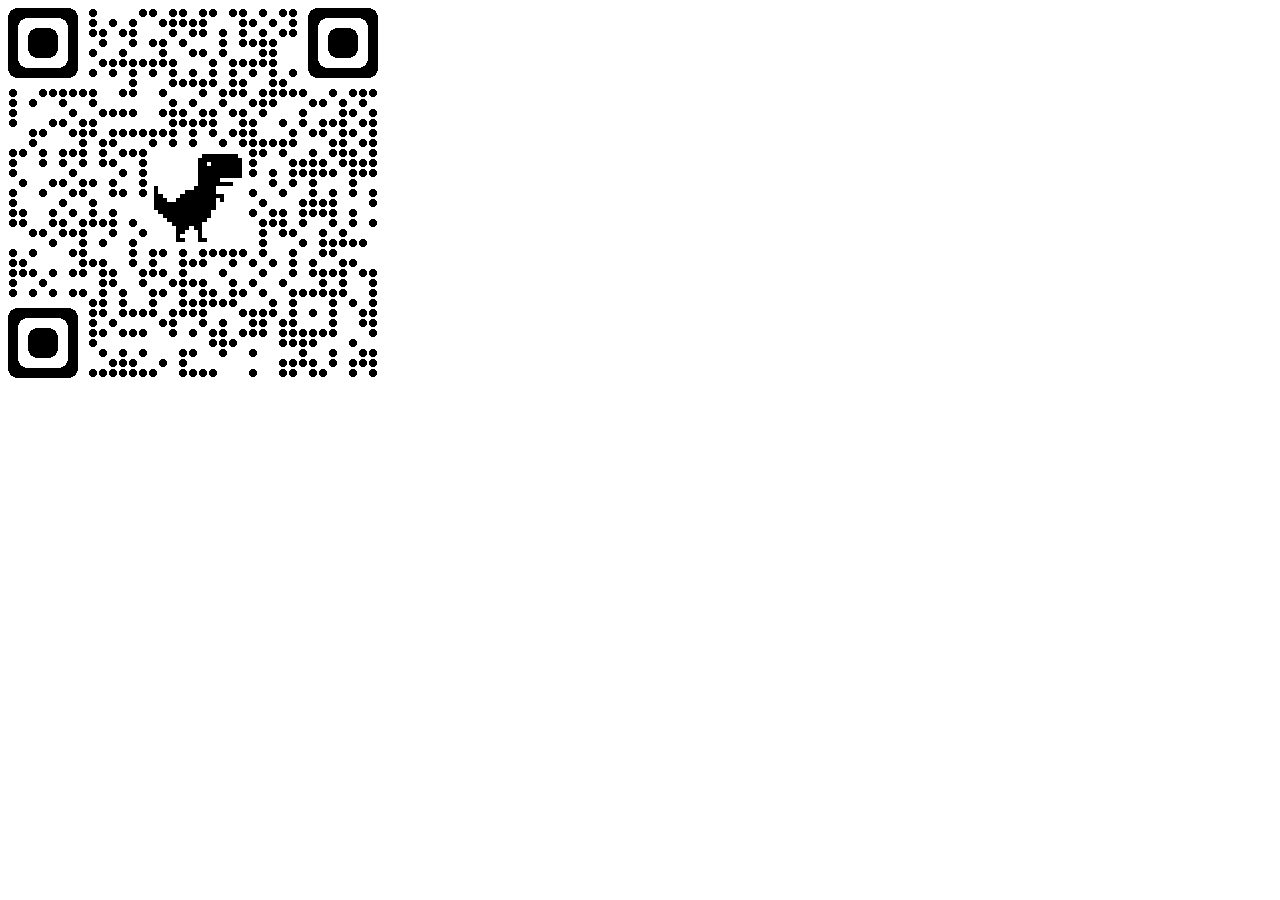
==== qrcode.html @ bc6cc2ef "Create qrcode.html" ====
<!DOCTYPE html>
<html lang="en">
<head>
    <meta charset="UTF-8">
    <meta http-equiv="X-UA-Compatible" content="IE=edge">
    <meta name="viewport" content="width=device-width, initial-scale=1.0">
    <title>Scan this code</title>
    <style>
        body {
            background-color: white;
            display: flex;
        }
    </style>
</head>
<body>
    <img src="/images/qrcode.png">
</body>
</html>
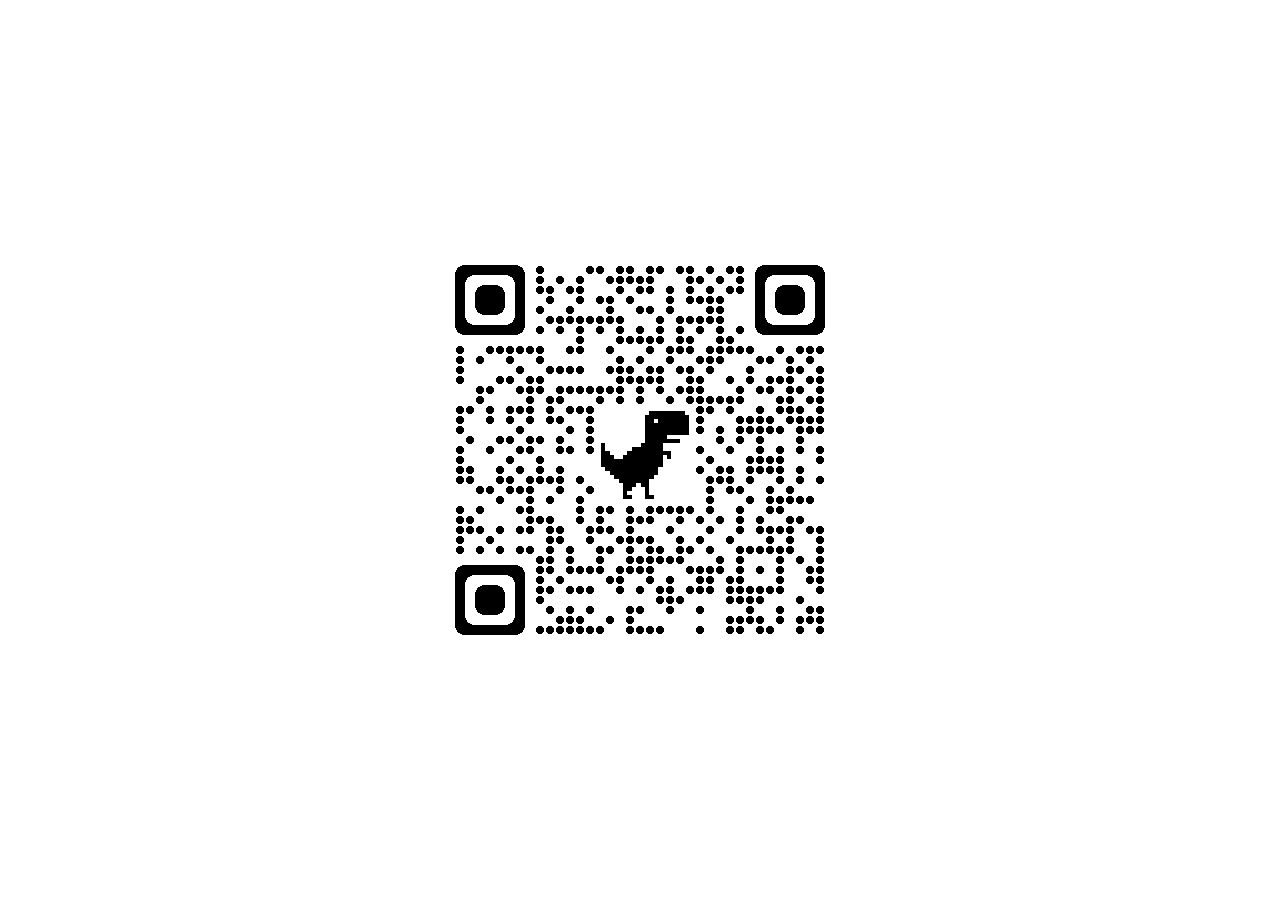
==== commit 953151ec: "Update qrcode.html" ====
--- a/qrcode.html
+++ b/qrcode.html
@@ -6,13 +6,15 @@
     <meta name="viewport" content="width=device-width, initial-scale=1.0">
     <title>Scan this code</title>
     <style>
-        body {
-            background-color: white;
-            display: flex;
+        img {
+            position: absolute;
+            top: 50%;
+            left: 50%;
+            transform: translate(-50%, -50%);
         }
     </style>
 </head>
 <body>
-    <img src="/images/qrcode.png">
+    <img src="images/qrcode.png">
 </body>
 </html>
